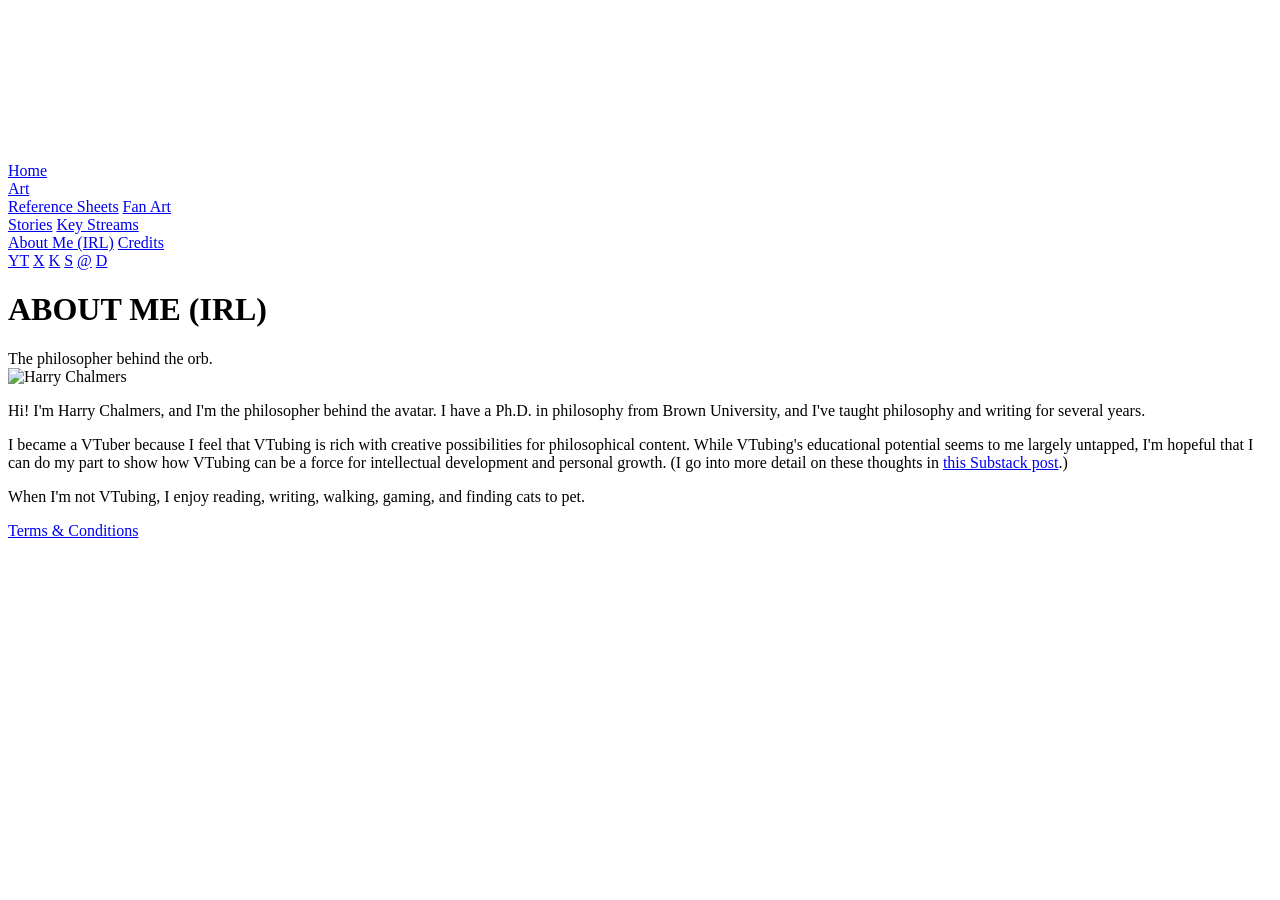
==== about.html @ 499732e3 "Add files via upload" ====
<!DOCTYPE html>
<html lang="en">
<head>
<meta charset="UTF-8">
<meta name="viewport" content="width=device-width, initial-scale=1.0">
<title>About Me (IRL) — AXAEON</title>
<meta name="description" content="About Harry Chalmers, the philosopher behind Axaeon.">
<link rel="preconnect" href="https://fonts.googleapis.com">
<link href="https://fonts.googleapis.com/css2?family=Cinzel:wght@400;500;600&family=EB+Garamond:ital,wght@0,400;1,400&display=swap" rel="stylesheet">
<link href="https://api.fontshare.com/v2/css?f[]=author@300,301,400,401,500&display=swap" rel="stylesheet">
<link rel="stylesheet" href="assets/css/style.css">
</head>
<body>

<canvas id="sky"></canvas>

<nav class="constellation-nav">
  <div class="nav-main">
    <a href="index.html"><span class="star-node"></span>Home</a>
    <div class="nav-group">
      <a href="art.html"><span class="star-node"></span>Art</a>
      <div class="nav-sub">
        <a href="refs.html"><span class="star-node"></span>Reference Sheets</a>
        <a href="fanart.html"><span class="star-node"></span>Fan Art</a>
      </div>
    </div>
    <a href="stories.html"><span class="star-node"></span>Stories</a>
    <a href="streams.html"><span class="star-node"></span>Key Streams</a>
  </div>
  <div class="nav-bottom">
    <a href="about.html" class="credits-link active">About Me (IRL)</a>
    <a href="credits.html" class="credits-link">Credits</a>
    <div class="socials-col">
      <a href="https://www.youtube.com/@AxaeonVT" title="YouTube">YT</a>
      <a href="https://x.com/AxaeonVT" title="Twitter / X">X</a>
      <a href="https://ko-fi.com/axaeon" title="Ko-fi">K</a>
      <a href="https://noeticpathways.substack.com" title="Substack — Noetic Pathways">S</a>
      <a href="mailto:axaeonchannel@gmail.com" title="Email Axaeon">@</a>
      <a href="https://discordapp.com/users/522607400134508544" title="Discord">D</a>
    </div>
  </div>
</nav>

<main>
  <div class="page-head">
    <h1>ABOUT ME (IRL)</h1>
    <div class="page-sub">The philosopher behind the orb.</div>
    <div class="page-divider"></div>
  </div>

  <section>
    <div class="lore-layout">
      <div class="lore-figure">
        <div class="portrait-frame">
          <img class="portrait-img" src="assets/img/Headshot.png" alt="Harry Chalmers" style="object-position: 62% 28%;">
        </div>
      </div>
      <div class="codex-text">
        <p class="dropcap">
          Hi! I'm Harry Chalmers, and I'm the philosopher behind the avatar. I have a Ph.D. in
          philosophy from Brown University, and I've taught philosophy and writing for several
          years.
        </p>
        <p>
          I became a VTuber because I feel that VTubing is rich with creative possibilities for
          philosophical content. While VTubing's educational potential seems to me largely
          untapped, I'm hopeful that I can do my part to show how VTubing can be a force for
          intellectual development and personal growth. (I go into more detail on these thoughts
          in <a href="https://noeticpathways.substack.com/p/axaeon" target="_blank" rel="noopener">this Substack post</a>.)
        </p>
        <p>
          When I'm not VTubing, I enjoy reading, writing, walking, gaming, and finding cats to pet.
        </p>
      </div>
    </div>
  </section>
</main>

<footer>
  <a href="https://noeticpathways.substack.com/p/d79c85f4-dfdc-4b7f-8a0b-5bd18a248b7e">Terms &amp; Conditions</a>
</footer>

<script src="assets/js/sky.js"></script>
</body>
</html>
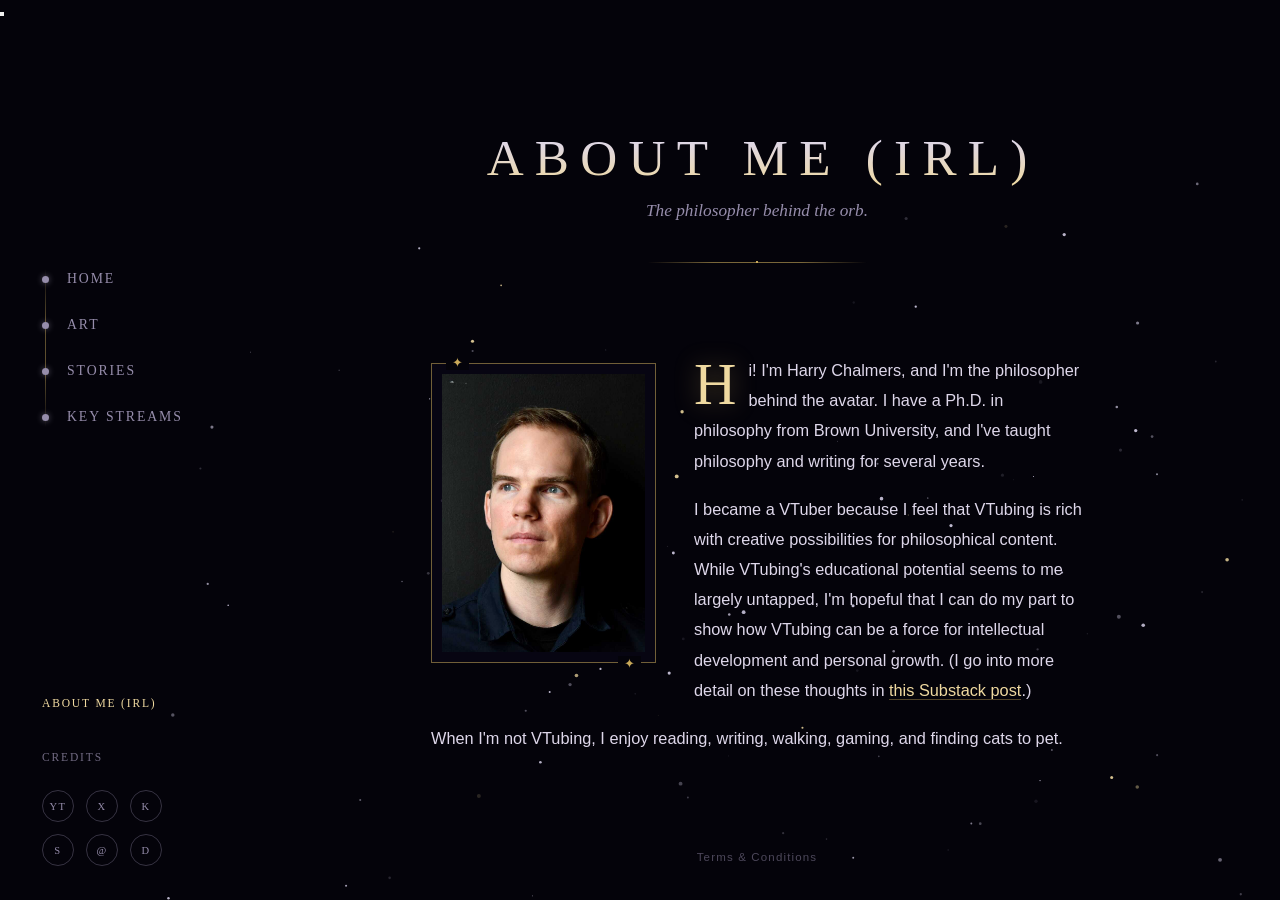
==== commit 9ce1f780: "Add files via upload" ====
--- a/about.html
+++ b/about.html
@@ -13,6 +13,8 @@
 <body>
 
 <canvas id="sky"></canvas>
+
+<button class="nav-toggle" id="navToggle" aria-label="Open menu"><span></span><span></span><span></span></button>
 
 <nav class="constellation-nav">
   <div class="nav-main">
--- a/assets/css/style.css
+++ b/assets/css/style.css
@@ -0,0 +1,743 @@
+/* ============================================================
+   AXAEON — The Codex of the Orb · shared stylesheet
+   ============================================================ */
+:root {
+  --void: #04030a;
+  --ink: #ded7ea;
+  --ink-dim: #968dab;
+  --gold: #c9a959;
+  --gold-bright: #efd9a0;
+  --astral: #7e63d1;
+}
+* { margin: 0; padding: 0; box-sizing: border-box; }
+html { scroll-behavior: smooth; }
+body {
+  background: var(--void);
+  color: var(--ink);
+  font-family: 'Author', 'EB Garamond', sans-serif;
+  font-weight: 300;
+  overflow-x: hidden;
+}
+#sky { position: fixed; inset: 0; z-index: 0; }
+
+/* ---------- Constellation sidebar ---------- */
+.constellation-nav {
+  position: fixed;
+  left: 0; top: 0; bottom: 0;
+  width: 234px;
+  z-index: 20;
+  display: flex;
+  flex-direction: column;
+  padding: 42px 0 34px 42px;
+}
+.nav-main {
+  position: relative;
+  margin: auto 0;
+  display: flex;
+  flex-direction: column;
+}
+.nav-main::before {
+  content: '';
+  position: absolute;
+  left: 3px; top: 12px; bottom: 12px;
+  width: 1px;
+  background: linear-gradient(180deg, transparent, rgba(201,169,89,0.45), rgba(201,169,89,0.45), transparent);
+}
+.constellation-nav a {
+  position: relative;
+  display: flex;
+  align-items: center;
+  gap: 18px;
+  padding: 15px 0;
+  color: var(--ink-dim);
+  text-decoration: none;
+  font-size: 0.86rem;
+  letter-spacing: 0.14em;
+  text-transform: uppercase;
+  font-family: 'Cinzel', serif;
+  transition: color .3s;
+}
+.constellation-nav a .star-node {
+  width: 7px; height: 7px;
+  flex-shrink: 0;
+  border-radius: 50%;
+  background: var(--ink-dim);
+  box-shadow: 0 0 6px rgba(222,215,234,0.4);
+  transition: all .3s;
+}
+.constellation-nav a:hover, .constellation-nav a.active { color: var(--gold-bright); }
+.constellation-nav a:hover .star-node, .constellation-nav a.active .star-node {
+  background: var(--gold-bright);
+  box-shadow: 0 0 12px rgba(239,217,160,0.9), 0 0 26px rgba(201,169,89,0.5);
+  transform: scale(1.5);
+}
+/* Nested sub-links (Art → Reference Sheets / Fan Art) */
+.nav-group { display: flex; flex-direction: column; }
+.nav-group .nav-sub {
+  display: flex;
+  flex-direction: column;
+  max-height: 0;
+  overflow: hidden;
+  transition: max-height .45s ease;
+}
+.nav-group:hover .nav-sub, .nav-group.open .nav-sub { max-height: 130px; }
+.nav-sub a {
+  padding: 8px 0 8px 25px;
+  font-size: 0.68rem;
+  letter-spacing: 0.08em;
+  gap: 12px;
+  white-space: nowrap;
+}
+.nav-sub a .star-node {
+  width: 5px; height: 5px;
+  box-shadow: 0 0 4px rgba(222,215,234,0.35);
+}
+.nav-bottom {
+  display: flex;
+  flex-direction: column;
+  gap: 12px;
+  padding-top: 28px;
+}
+.nav-bottom .credits-link {
+  color: var(--ink-dim);
+  opacity: 0.75;
+  text-decoration: none;
+  font-size: 0.72rem;
+  letter-spacing: 0.16em;
+  text-transform: uppercase;
+  font-family: 'Cinzel', serif;
+  transition: color .3s, opacity .3s;
+}
+.nav-bottom .credits-link:hover { color: var(--gold-bright); opacity: 1; }
+.nav-bottom .credits-link.active { color: var(--gold-bright); opacity: 1; }
+.socials-col {
+  display: flex;
+  flex-wrap: wrap;
+  gap: 12px;
+  max-width: 132px;
+}
+.socials-col a {
+  width: 32px; height: 32px;
+  display: grid; place-items: center;
+  border: 1px solid rgba(150,141,171,0.35);
+  border-radius: 50%;
+  color: var(--ink-dim);
+  font-size: 0.66rem;
+  font-family: 'Cinzel', serif;
+  text-decoration: none;
+  transition: all .3s;
+  padding: 0;
+}
+.socials-col a:hover {
+  color: var(--gold-bright);
+  border-color: var(--gold);
+  box-shadow: 0 0 14px rgba(201,169,89,0.4);
+}
+
+main { position: relative; z-index: 5; margin-left: 234px; }
+
+/* ---------- Hero: the Orb (home) ---------- */
+.hero {
+  min-height: 100vh;
+  display: flex;
+  flex-direction: column;
+  align-items: center;
+  justify-content: center;
+  text-align: center;
+  padding: 0 5vw;
+}
+.orb-assembly {
+  position: relative;
+  width: 300px; height: 300px;
+  margin-bottom: 44px;
+}
+.corona {
+  position: absolute;
+  inset: 38px;
+  border-radius: 50%;
+  background: radial-gradient(circle, rgba(110,150,255,0.4) 25%, rgba(126,99,209,0.22) 55%, transparent 72%);
+  filter: blur(16px);
+  animation: coronaPulse 5s ease-in-out infinite;
+}
+@keyframes coronaPulse {
+  0%,100% { transform: scale(1);    opacity: 0.8; }
+  50%     { transform: scale(1.12); opacity: 1; }
+}
+.orb {
+  position: absolute;
+  inset: 60px;
+  border-radius: 50%;
+  overflow: hidden;
+  background:
+    radial-gradient(circle at 38% 32%,
+      rgba(255,255,255,0.98) 0%,
+      rgba(170,215,255,0.95) 9%,
+      rgba(96,140,255,0.85) 28%,
+      rgba(120,80,230,0.9) 52%,
+      rgba(70,45,170,0.92) 74%,
+      rgba(40,24,110,0.85) 100%);
+  box-shadow: inset -14px -18px 50px rgba(10,6,30,0.4);
+  -webkit-mask-image: radial-gradient(circle closest-side, #000 78%, transparent 98%);
+  mask-image: radial-gradient(circle closest-side, #000 78%, transparent 98%);
+  animation: breathe 6s ease-in-out infinite;
+  transition: transform .6s cubic-bezier(.2,.8,.3,1);
+}
+.orb-halo {
+  position: absolute;
+  inset: 8px;
+  border-radius: 50%;
+  background: radial-gradient(circle,
+    rgba(110,150,255,0.4) 28%,
+    rgba(120,110,230,0.26) 48%,
+    rgba(126,99,209,0.12) 63%,
+    rgba(126,99,209,0.04) 72%,
+    transparent 80%);
+  filter: blur(6px);
+  transition: transform .6s cubic-bezier(.2,.8,.3,1);
+}
+.orb::before {
+  content: '';
+  position: absolute;
+  inset: -30%;
+  background: conic-gradient(from 0deg,
+    transparent 0deg,
+    rgba(140,195,255,0.55) 40deg,
+    transparent 95deg,
+    rgba(170,115,255,0.5) 160deg,
+    transparent 225deg,
+    rgba(95,145,255,0.48) 300deg,
+    transparent 360deg);
+  filter: blur(18px);
+  mix-blend-mode: screen;
+  animation: spin 13s linear infinite;
+}
+.orb::after {
+  content: '';
+  position: absolute;
+  inset: -18%;
+  background: conic-gradient(from 180deg,
+    transparent 0deg,
+    rgba(205,160,255,0.42) 60deg,
+    transparent 135deg,
+    rgba(120,180,255,0.46) 230deg,
+    transparent 310deg);
+  filter: blur(12px);
+  mix-blend-mode: screen;
+  animation: spin 8s linear infinite reverse;
+}
+@keyframes breathe {
+  0%,100% { filter: brightness(1) saturate(1); }
+  50%     { filter: brightness(1.25) saturate(1.15); }
+}
+.orb .surface {
+  position: absolute;
+  inset: -12%;
+  border-radius: 50%;
+  background-image: url("data:image/svg+xml,%3Csvg xmlns='http://www.w3.org/2000/svg' width='320' height='320'%3E%3Cfilter id='n'%3E%3CfeTurbulence type='fractalNoise' baseFrequency='0.028' numOctaves='4' seed='7'/%3E%3CfeColorMatrix type='saturate' values='0'/%3E%3C/filter%3E%3Crect width='100%25' height='100%25' filter='url(%23n)'/%3E%3C/svg%3E");
+  background-size: cover;
+  opacity: 0.5;
+  mix-blend-mode: soft-light;
+  animation: spin 70s linear infinite;
+}
+.orb .surface.fine {
+  inset: -6%;
+  background-image: url("data:image/svg+xml,%3Csvg xmlns='http://www.w3.org/2000/svg' width='320' height='320'%3E%3Cfilter id='n'%3E%3CfeTurbulence type='fractalNoise' baseFrequency='0.09' numOctaves='3' seed='21'/%3E%3CfeColorMatrix type='saturate' values='0'/%3E%3C/filter%3E%3Crect width='100%25' height='100%25' filter='url(%23n)'/%3E%3C/svg%3E");
+  opacity: 0.28;
+  mix-blend-mode: overlay;
+  animation: spin 45s linear infinite reverse;
+}
+.ring-text {
+  position: absolute;
+  inset: 0;
+  animation: spin 40s linear infinite;
+}
+@keyframes spin { to { transform: rotate(360deg); } }
+.ring-text text {
+  font-family: 'Cinzel', serif;
+  font-size: 11.5px;
+  letter-spacing: 4px;
+  fill: var(--gold);
+  opacity: 0.85;
+}
+.halo-ring {
+  position: absolute;
+  inset: 26px;
+  border-radius: 50%;
+  border: 1px solid rgba(201,169,89,0.22);
+  animation: spin 90s linear infinite reverse;
+}
+.halo-ring::after {
+  content: '';
+  position: absolute;
+  top: -3px; left: 50%;
+  width: 5px; height: 5px;
+  border-radius: 50%;
+  background: var(--gold-bright);
+  box-shadow: 0 0 10px rgba(239,217,160,0.9);
+}
+.hero-logo {
+  width: min(720px, 88vw);
+  aspect-ratio: 8 / 3;
+  object-fit: cover;
+  filter: brightness(0.8) drop-shadow(0 0 26px rgba(126,99,209,0.28));
+}
+.hero h1 {
+  font-family: 'Cinzel', serif;
+  font-weight: 500;
+  font-size: clamp(3rem, 7vw, 5.4rem);
+  letter-spacing: 0.28em;
+  padding-left: 0.28em;
+  background: linear-gradient(180deg, var(--ink) 20%, var(--gold-bright) 100%);
+  -webkit-background-clip: text;
+  background-clip: text;
+  color: transparent;
+  text-shadow: 0 0 60px rgba(201,169,89,0.25);
+}
+.hero .tagline {
+  margin-top: 20px;
+  font-family: 'EB Garamond', serif;
+  font-style: italic;
+  font-size: 1.22rem;
+  color: var(--ink-dim);
+  letter-spacing: 0.06em;
+}
+.hero .divider, .page-divider {
+  margin: 34px auto 30px;
+  width: 220px; height: 14px;
+  background:
+    radial-gradient(circle 3px at center, var(--gold) 40%, transparent 42%) center / 14px 14px no-repeat,
+    linear-gradient(90deg, transparent, rgba(201,169,89,0.6) 30%, rgba(201,169,89,0.6) 70%, transparent) center / 100% 1px no-repeat;
+}
+.cta-row { display: flex; gap: 18px; flex-wrap: wrap; justify-content: center; }
+.btn {
+  font-family: 'Cinzel', serif;
+  font-size: 0.8rem;
+  letter-spacing: 0.18em;
+  text-transform: uppercase;
+  text-decoration: none;
+  padding: 14px 34px;
+  transition: all .35s;
+}
+.btn-seal {
+  color: #120c26;
+  background: linear-gradient(120deg, var(--gold), var(--gold-bright));
+  clip-path: polygon(8px 0, 100% 0, calc(100% - 8px) 100%, 0 100%);
+}
+.btn-seal:hover { box-shadow: 0 0 34px rgba(201,169,89,0.55); transform: translateY(-2px); }
+.btn-rune {
+  color: var(--ink);
+  border: 1px solid rgba(126,99,209,0.55);
+  clip-path: polygon(8px 0, 100% 0, calc(100% - 8px) 100%, 0 100%);
+}
+.btn-rune:hover { background: rgba(126,99,209,0.15); border-color: var(--astral); transform: translateY(-2px); }
+
+/* ---------- Subpage header ---------- */
+.page-head {
+  padding: 110px 5vw 0;
+  text-align: center;
+}
+.page-head h1 {
+  font-family: 'Cinzel', serif;
+  font-weight: 500;
+  font-size: clamp(2rem, 4.4vw, 3.2rem);
+  letter-spacing: 0.22em;
+  padding-left: 0.22em;
+  background: linear-gradient(180deg, var(--ink) 20%, var(--gold-bright) 100%);
+  -webkit-background-clip: text;
+  background-clip: text;
+  color: transparent;
+}
+.page-head .page-sub {
+  margin-top: 14px;
+  font-family: 'EB Garamond', serif;
+  font-style: italic;
+  font-size: 1.08rem;
+  color: var(--ink-dim);
+}
+
+/* ---------- Codex sections ---------- */
+section {
+  max-width: 780px;
+  margin: 0 auto;
+  padding: 56px 5vw;
+}
+section.wide { max-width: 1040px; }
+.chapter-heading {
+  display: flex;
+  align-items: baseline;
+  gap: 20px;
+  margin-bottom: 34px;
+}
+.chapter-heading .numeral {
+  font-family: 'Cinzel', serif;
+  font-size: 1rem;
+  color: var(--gold);
+  letter-spacing: 0.2em;
+}
+.chapter-heading h2 {
+  font-family: 'Cinzel', serif;
+  font-weight: 500;
+  font-size: 1.9rem;
+  letter-spacing: 0.08em;
+}
+.chapter-heading::after {
+  content: '';
+  flex: 1;
+  height: 1px;
+  background: linear-gradient(90deg, rgba(201,169,89,0.5), transparent);
+}
+.lore-layout::after { content: ''; display: block; clear: both; }
+.lore-figure {
+  float: left;
+  width: 225px;
+  margin: 8px 38px 16px 0;
+}
+@media (max-width: 680px) {
+  .lore-figure { float: none; width: auto; max-width: 260px; margin: 0 auto 28px; }
+}
+.portrait-frame {
+  position: relative;
+  aspect-ratio: 3 / 4;
+  border: 1px solid rgba(201,169,89,0.55);
+  padding: 10px;
+  background: rgba(10,7,24,0.6);
+}
+.portrait-frame::before, .portrait-frame::after {
+  content: '✦';
+  position: absolute;
+  color: var(--gold);
+  font-size: 0.8rem;
+  background: var(--void);
+  padding: 0 6px;
+}
+.portrait-frame::before { top: -9px; left: 14px; }
+.portrait-frame::after  { bottom: -9px; right: 14px; }
+.portrait-img {
+  display: block;
+  width: 100%;
+  height: 100%;
+  object-fit: cover;
+  object-position: 50% 22%;
+}
+.portrait-inner {
+  width: 100%; height: 100%;
+  display: flex;
+  flex-direction: column;
+  align-items: center;
+  justify-content: center;
+  gap: 12px;
+  background:
+    radial-gradient(circle at 50% 34%, rgba(126,99,209,0.3) 0%, transparent 55%),
+    linear-gradient(165deg, #191038, #0a0618);
+  color: var(--ink-dim);
+  font-size: 0.72rem;
+  letter-spacing: 0.2em;
+  text-transform: uppercase;
+  font-family: 'Cinzel', serif;
+  text-align: center;
+}
+.portrait-inner .mini-orb {
+  width: 44px; height: 44px;
+  border-radius: 50%;
+  background: radial-gradient(circle at 38% 32%, #fff 0%, #aad7ff 18%, #6e8cff 45%, #26165f 80%);
+  box-shadow: 0 0 18px rgba(110,150,255,0.6);
+}
+.codex-text {
+  font-size: 1.02rem;
+  line-height: 1.85;
+  color: var(--ink);
+}
+.codex-text p + p { margin-top: 18px; }
+.codex-text a { color: var(--gold-bright); text-decoration: none; border-bottom: 1px solid rgba(201,169,89,0.4); transition: border-color .3s; }
+.codex-text a:hover { border-color: var(--gold-bright); }
+.codex-text .dropcap::first-letter {
+  font-family: 'Cinzel', serif;
+  font-size: 3.6em;
+  float: left;
+  line-height: 0.82;
+  padding: 6px 12px 0 0;
+  color: var(--gold-bright);
+  text-shadow: 0 0 24px rgba(201,169,89,0.4);
+}
+.marginal {
+  overflow: hidden;
+  margin-top: 26px;
+  padding: 14px 20px;
+  border-left: 2px solid rgba(201,169,89,0.5);
+  font-family: 'EB Garamond', serif;
+  font-style: italic;
+  font-size: 0.98rem;
+  color: var(--ink-dim);
+}
+.stream-scroll {
+  display: grid;
+  grid-template-columns: repeat(auto-fit, minmax(200px, 1fr));
+  gap: 22px;
+  margin-top: 10px;
+}
+.relic {
+  position: relative;
+  display: block;
+  text-decoration: none;
+  color: inherit;
+  padding: 24px 22px 20px;
+  background: linear-gradient(160deg, rgba(20,14,42,0.7), rgba(8,5,18,0.8));
+  border: 1px solid rgba(126,99,209,0.25);
+  transition: transform .3s, border-color .3s, box-shadow .3s;
+}
+.relic::before {
+  content: '✦';
+  position: absolute;
+  top: -11px; left: 18px;
+  color: var(--gold);
+  background: var(--void);
+  padding: 0 8px;
+  font-size: 0.8rem;
+}
+.relic:hover {
+  transform: translateY(-5px);
+  border-color: rgba(201,169,89,0.55);
+  box-shadow: 0 16px 36px rgba(0,0,0,0.55);
+}
+.relic h4 { font-family: 'Cinzel', serif; font-weight: 500; font-size: 0.95rem; letter-spacing: 0.04em; margin-bottom: 8px; }
+.relic span { font-size: 0.85rem; color: var(--ink-dim); font-style: italic; }
+.relic .thumb {
+  aspect-ratio: 16 / 9;
+  margin: -24px -22px 16px;
+  display: block;
+  object-fit: cover;
+  width: calc(100% + 44px);
+  border-bottom: 1px solid rgba(126,99,209,0.25);
+}
+
+/* ---------- Art gallery ---------- */
+.gallery {
+  columns: 2;
+  column-gap: 26px;
+}
+@media (max-width: 760px) { .gallery { columns: 1; } }
+.artwork {
+  break-inside: avoid;
+  margin-bottom: 26px;
+  position: relative;
+  border: 1px solid rgba(201,169,89,0.4);
+  padding: 10px;
+  background: rgba(10,7,24,0.6);
+  transition: border-color .3s, box-shadow .3s;
+}
+.artwork:hover { border-color: rgba(201,169,89,0.8); box-shadow: 0 14px 40px rgba(0,0,0,0.55); }
+.artwork::before {
+  content: '✦';
+  position: absolute;
+  top: -9px; left: 14px;
+  color: var(--gold);
+  font-size: 0.8rem;
+  background: var(--void);
+  padding: 0 6px;
+}
+.artwork img { display: block; width: 100%; height: auto; cursor: zoom-in; }
+.artwork figcaption {
+  padding: 12px 4px 4px;
+  font-size: 0.85rem;
+  color: var(--ink-dim);
+  font-style: italic;
+  font-family: 'EB Garamond', serif;
+  display: flex;
+  justify-content: space-between;
+  gap: 12px;
+  flex-wrap: wrap;
+}
+.artwork figcaption .title { color: var(--ink); font-style: normal; font-family: 'Author', sans-serif; font-size: 0.88rem; }
+.artwork figcaption a { color: var(--gold-bright); text-decoration: none; border-bottom: 1px solid rgba(201,169,89,0.4); }
+.artwork figcaption a:hover { border-color: var(--gold-bright); }
+
+/* Lightbox */
+.lightbox {
+  position: fixed; inset: 0; z-index: 100;
+  display: none;
+  align-items: center; justify-content: center;
+  background: rgba(4,3,10,0.92);
+  padding: 4vh 4vw;
+  cursor: zoom-out;
+}
+.lightbox.open { display: flex; }
+.lightbox img { max-width: 100%; max-height: 100%; box-shadow: 0 0 80px rgba(126,99,209,0.35); }
+
+/* ---------- Credits list ---------- */
+.credit-list { list-style: none; }
+.credit-list li {
+  display: flex;
+  align-items: baseline;
+  gap: 18px;
+  padding: 16px 0;
+  border-bottom: 1px solid rgba(126,99,209,0.18);
+}
+.credit-list .role {
+  flex-shrink: 0;
+  width: 200px;
+  font-family: 'Cinzel', serif;
+  font-size: 0.78rem;
+  letter-spacing: 0.14em;
+  text-transform: uppercase;
+  color: var(--gold);
+}
+.credit-list .who { font-size: 1rem; }
+.credit-list .who a { color: var(--ink); text-decoration: none; border-bottom: 1px solid rgba(201,169,89,0.4); transition: color .3s, border-color .3s; }
+.credit-list .who a:hover { color: var(--gold-bright); border-color: var(--gold-bright); }
+@media (max-width: 620px) {
+  .credit-list li { flex-direction: column; gap: 4px; }
+  .credit-list .role { width: auto; }
+}
+
+/* Story illustrations (full-width figures within the codex column) */
+.story-illus {
+  margin: 36px 0;
+  border: 1px solid rgba(201,169,89,0.4);
+  padding: 9px;
+  background: rgba(10,7,24,0.6);
+}
+.story-illus img { display: block; width: 100%; height: auto; }
+.story-title {
+  font-family: 'Cinzel', serif;
+  font-weight: 500;
+  font-size: 1.6rem;
+  letter-spacing: 0.1em;
+  text-align: center;
+  margin-bottom: 8px;
+}
+.story-byline {
+  text-align: center;
+  font-family: 'EB Garamond', serif;
+  font-style: italic;
+  color: var(--ink-dim);
+  font-size: 0.95rem;
+  margin-bottom: 34px;
+}
+.story-byline a { color: var(--gold-bright); text-decoration: none; border-bottom: 1px solid rgba(201,169,89,0.4); }
+.story-byline a:hover { border-color: var(--gold-bright); }
+
+/* ---------- Story entries ---------- */
+.story-entry { margin-bottom: 46px; }
+.story-entry h3 {
+  font-family: 'Cinzel', serif;
+  font-weight: 500;
+  font-size: 1.3rem;
+  letter-spacing: 0.06em;
+  margin-bottom: 10px;
+}
+.story-entry .story-meta {
+  font-family: 'EB Garamond', serif;
+  font-style: italic;
+  font-size: 0.9rem;
+  color: var(--ink-dim);
+  margin-bottom: 14px;
+}
+
+/* ---------- Key Streams: collapsible notes ---------- */
+.stream-note {
+  position: relative;
+  margin-bottom: 22px;
+  background: linear-gradient(160deg, rgba(20,14,42,0.7), rgba(8,5,18,0.8));
+  border: 1px solid rgba(126,99,209,0.25);
+  transition: border-color .3s, box-shadow .3s;
+}
+.stream-note::before {
+  content: '✦';
+  position: absolute;
+  top: -11px; left: 18px;
+  color: var(--gold);
+  background: var(--void);
+  padding: 0 8px;
+  font-size: 0.8rem;
+}
+.stream-note:hover { border-color: rgba(201,169,89,0.55); box-shadow: 0 10px 28px rgba(0,0,0,0.45); }
+.stream-note summary {
+  list-style: none;
+  cursor: pointer;
+  display: flex;
+  align-items: center;
+  gap: 16px;
+  padding: 20px 22px;
+}
+.stream-note summary::-webkit-details-marker { display: none; }
+.stream-note summary::after {
+  content: '▾';
+  margin-left: auto;
+  color: var(--gold);
+  font-size: 0.8rem;
+  transition: transform .3s;
+}
+.stream-note[open] summary::after { transform: rotate(180deg); }
+.stream-note .s-title {
+  font-family: 'Cinzel', serif;
+  font-weight: 500;
+  font-size: 1rem;
+  letter-spacing: 0.05em;
+}
+.stream-note .s-watch {
+  flex-shrink: 0;
+  font-family: 'Cinzel', serif;
+  font-size: 0.68rem;
+  letter-spacing: 0.16em;
+  text-transform: uppercase;
+  color: var(--gold-bright);
+  text-decoration: none;
+  border: 1px solid rgba(201,169,89,0.45);
+  padding: 6px 14px;
+  transition: all .3s;
+}
+.stream-note .s-watch:hover { background: rgba(201,169,89,0.15); box-shadow: 0 0 14px rgba(201,169,89,0.3); }
+.stream-note .s-embed { padding: 0 22px; }
+.stream-note .s-embed iframe {
+  display: block;
+  width: 100%;
+  aspect-ratio: 16 / 9;
+  border: 0;
+  margin-bottom: 18px;
+  background: #000;
+}
+.stream-note .s-blurb {
+  padding: 0 22px 20px;
+  color: var(--ink-dim);
+  font-size: 0.95rem;
+  line-height: 1.75;
+}
+.stream-note .s-blurb a { color: var(--gold-bright); text-decoration: none; border-bottom: 1px solid rgba(201,169,89,0.4); }
+@media (max-width: 560px) {
+  .stream-note summary { flex-wrap: wrap; gap: 10px; }
+}
+
+.placeholder-note {
+  display: inline-block;
+  margin-top: 8px;
+  padding: 6px 14px;
+  background: rgba(201,169,89,0.08);
+  border: 1px dashed rgba(201,169,89,0.4);
+  color: var(--gold);
+  font-size: 0.75rem;
+  letter-spacing: 0.05em;
+}
+
+footer {
+  position: relative;
+  z-index: 5;
+  margin-left: 234px;
+  text-align: center;
+  padding: 40px 5vw 34px;
+  font-size: 0.8rem;
+  color: var(--ink-dim);
+}
+footer a {
+  color: var(--ink-dim);
+  opacity: 0.5;
+  text-decoration: none;
+  font-size: 0.72rem;
+  letter-spacing: 0.1em;
+  transition: opacity .3s, color .3s;
+}
+footer a:hover { opacity: 1; color: var(--gold); }
+
+@media (max-width: 860px) {
+  .constellation-nav { display: none; }
+  main, footer { margin-left: 0; }
+}
